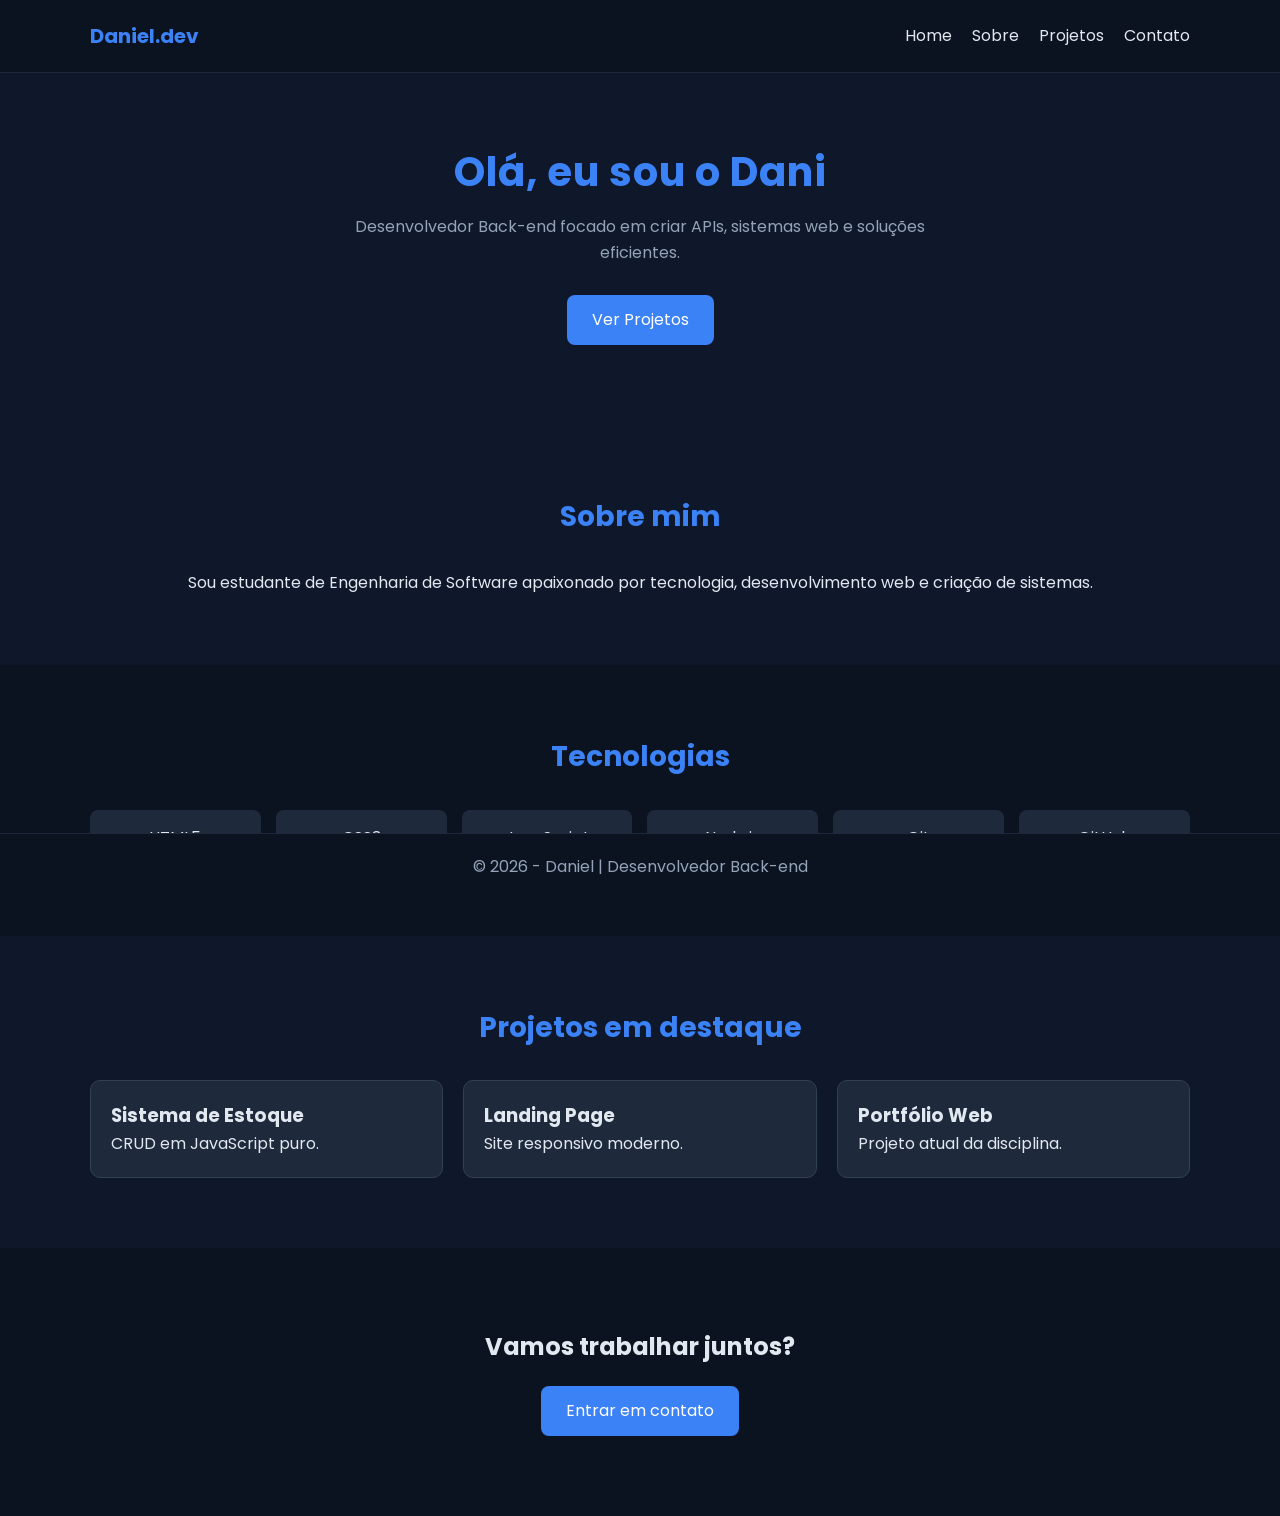
==== portifolio/index.html @ 5cbec448 "primeiro commit" ====
<!DOCTYPE html>
<html lang="pt-BR">

<head>
  <meta charset="UTF-8">
  <meta name="viewport" content="width=device-width, initial-scale=1.0">

  <link rel="icon" type="image/png" href="img/favicon16x16.png" sizes="16x16">

  <meta name="description" content="Portfólio de desenvolvedor Back-end com projetos em HTML, CSS e JavaScript">
  <meta name="keywords" content="Desenvolvedor, Back-end, HTML, CSS, JavaScript, Portfólio">
  <meta name="author" content="Daniel">

  <title>Daniel | Desenvolvedor Back-end</title>

  <link rel="stylesheet" href="css/style.css">
  <link rel="stylesheet" href="css/responsive.css">

  <!-- Fonte moderna -->
  <link rel="preconnect" href="https://fonts.googleapis.com">
  <link rel="preconnect" href="https://fonts.gstatic.com" crossorigin>
  <link href="https://fonts.googleapis.com/css2?family=Poppins:wght@300;400;600;700&display=swap" rel="stylesheet">
</head>

<body>

  <!-- HEADER -->
  <header class="header">
    <div class="container">

      <div class="logo">
        <h1>Daniel.dev</h1>
      </div>

      <nav id="nav" class="nav">
        <a href="index.html">Home</a>
        <a href="sobre.html">Sobre</a>
        <a href="projetos.html">Projetos</a>
        <a href="contato.html">Contato</a>
      </nav>

      <div class="menu-mobile" id="menu-mobile">
        ☰
      </div>

    </div>
  </header>

  <!-- HERO -->
  <section class="hero">
    <div class="container">

      <h2 class="typing">Olá, eu sou o Daniel</h2>

      <p class="subtitle">
        Desenvolvedor Back-end focado em criar APIs, sistemas web e soluções eficientes.
      </p>

      <a href="projetos.html" class="btn">Ver Projetos</a>

    </div>
  </section>

  <!-- SOBRE RESUMO -->
  <section class="section">
    <div class="container">

      <h2>Sobre mim</h2>

      <p style="text-align: center;">Sou estudante de Engenharia de Software apaixonado por tecnologia,
        desenvolvimento web e criação de sistemas.</p>

    </div>
  </section>

  <!-- TECNOLOGIAS -->
  <section class="section dark">
    <div class="container">

      <h2>Tecnologias</h2>

      <div class="grid-skills">

        <div class="skill">HTML5</div>
        <div class="skill">CSS3</div>
        <div class="skill">JavaScript</div>
        <div class="skill">Node.js</div>
        <div class="skill">Git</div>
        <div class="skill">GitHub</div>

      </div>

    </div>
  </section>

  <!-- PROJETOS -->
  <section class="section">
    <div class="container">

      <h2>Projetos em destaque</h2>

      <div class="grid">

        <div class="card">
          <h3>Sistema de Estoque</h3>
          <p>CRUD em JavaScript puro.</p>
        </div>

        <div class="card">
          <h3>Landing Page</h3>
          <p>Site responsivo moderno.</p>
        </div>

        <div class="card">
          <h3>Portfólio Web</h3>
          <p>Projeto atual da disciplina.</p>
        </div>

      </div>

    </div>
  </section>

  <!-- CONTATO CTA -->
  <section class="cta">
    <div class="container">

      <h2>Vamos trabalhar juntos?</h2>

      <a href="contato.html" class="btn">Entrar em contato</a>

    </div>
  </section>

  <!-- FOOTER -->
  <footer class="footer">
    <p>© 2026 - Daniel | Desenvolvedor Back-end</p>
  </footer>

  <!-- JS -->
  <script src="js/script.js"></script>

</body>

</html>
---- portifolio/css/style.css ----
* {
  margin: 0;
  padding: 0;
  box-sizing: border-box;
  font-family: 'Poppins', sans-serif;
}

body {
  background: #0f172a;
  color: #e2e8f0;
  line-height: 1.6;
}

/* CONTAINER */
.container {
  width: 90%;
  max-width: 1100px;
  margin: auto;
}

/* HEADER */
.header {
  background: #0b1220;
  padding: 20px 0;
  position: fixed;
  width: 100%;
  top: 0;
  z-index: 1000;
  border-bottom: 1px solid #1e293b;
}

.header .container {
  display: flex;
  justify-content: space-between;
  align-items: center;
}

.logo h1 {
  font-size: 20px;
  color: #3b82f6;
}

.nav {
  display: flex;
  gap: 20px;
}

.nav a {
  color: #e2e8f0;
  text-decoration: none;
  transition: 0.3s;
}

.nav a:hover {
  color: #3b82f6;
}

/* MENU MOBILE */
.menu-mobile {
  display: none;
  font-size: 26px;
  cursor: pointer;
  color: #e2e8f0;
}

/* HERO */
.hero {
  padding: 140px 0 80px;
  text-align: center;
}

.hero h2 {
  font-size: 40px;
  color: #3b82f6;
}

.subtitle {
  margin-top: 10px;
  color: #94a3b8;
}

/* BOTÃO */
.btn {
  display: inline-block;
  margin-top: 20px;
  padding: 12px 25px;
  background: #3b82f6;
  color: white;
  border-radius: 8px;
  text-decoration: none;
  transition: 0.3s;
}

.btn:hover {
  background: #2563eb;
  transform: scale(1.05);
}

/* SEÇÕES */
.section {
  padding: 70px 0;
}

.section h2 {
  text-align: center;
  margin-bottom: 30px;
  font-size: 28px;
  color: #3b82f6;
}

.dark {
  background: #0b1220;
}

/* SKILLS */
.grid-skills {
  display: grid;
  grid-template-columns: repeat(auto-fit, minmax(120px, 1fr));
  gap: 15px;
  text-align: center;
}

.skill {
  background: #1e293b;
  padding: 15px;
  border-radius: 8px;
  transition: 0.3s;
}

.skill:hover {
  background: #3b82f6;
  transform: translateY(-5px);
}

/* PROJETOS */
.grid {
  display: grid;
  grid-template-columns: repeat(auto-fit, minmax(250px, 1fr));
  gap: 20px;
}

.card {
  background: #1e293b;
  padding: 20px;
  border-radius: 10px;
  transition: 0.3s;
  border: 1px solid #334155;
}

.card:hover {
  transform: translateY(-8px);
  border-color: #3b82f6;
}

/* CTA */
.cta {
  text-align: center;
  padding: 80px 0;
  background: #0b1220;
}

/* FOOTER */
.footer {
  position:fixed;
  bottom:0;
  left:0;
  width:100%;
  text-align: center;
  padding: 20px;
  background: #0b1220;
  border-top: 1px solid #1e293b;
  color: #94a3b8;
}

/* =========================
   ANIMAÇÕES MODERNAS
========================= */

.card,
.skill {
  opacity: 0;
  transform: translateY(20px);
  transition: all 0.6s ease;
}

.card.show,
.skill.show {
  opacity: 1;
  transform: translateY(0);
}

/* =========================
   HOVER MAIS MODERNO
========================= */

.card:hover {
  transform: translateY(-10px) scale(1.02);
  border-color: #3b82f6;
  box-shadow: 0 10px 30px rgba(59,130,246,0.2);
}

.skill:hover {
  transform: scale(1.08);
}

/* =========================
   HERO MAIS PROFISSIONAL
========================= */

.hero h2 {
  letter-spacing: 1px;
}

.subtitle {
  max-width: 600px;
  margin: 10px auto;
}
---- portifolio/css/responsive.css ----
/* =========================
   TABLET (até 1024px)
========================= */
@media (max-width: 1024px) {

  .hero h2 {
    font-size: 32px;
  }

  .grid {
    grid-template-columns: repeat(auto-fit, minmax(220px, 1fr));
  }
}

/* =========================
   MOBILE (até 768px)
========================= */
@media (max-width: 768px) {

  /* HEADER */
  .header .container {
    flex-direction: row;
  }

  .nav {
    position: absolute;
    top: 70px;
    right: 0;
    background: #0b1220;
    flex-direction: column;
    width: 200px;
    display: none;
    padding: 20px;
    border-left: 1px solid #1e293b;
  }

  .nav.active {
    display: flex;
  }

  .menu-mobile {
    display: block;
  }

  /* HERO */
  .hero h2 {
    font-size: 26px;
  }

  .subtitle {
    font-size: 14px;
  }

  /* GRID */
  .grid {
    grid-template-columns: 1fr;
  }

  .grid-skills {
    grid-template-columns: repeat(2, 1fr);
  }

  /* BOTÕES */
  .btn {
    padding: 10px 18px;
    font-size: 14px;
  }
}

/* =========================
   MOBILE PEQUENO (até 480px)
========================= */
@media (max-width: 480px) {

  .hero h2 {
    font-size: 22px;
  }

  .grid-skills {
    grid-template-columns: 1fr;
  }

  .section h2 {
    font-size: 22px;
  }

  .logo h1 {
    font-size: 16px;
  }
}
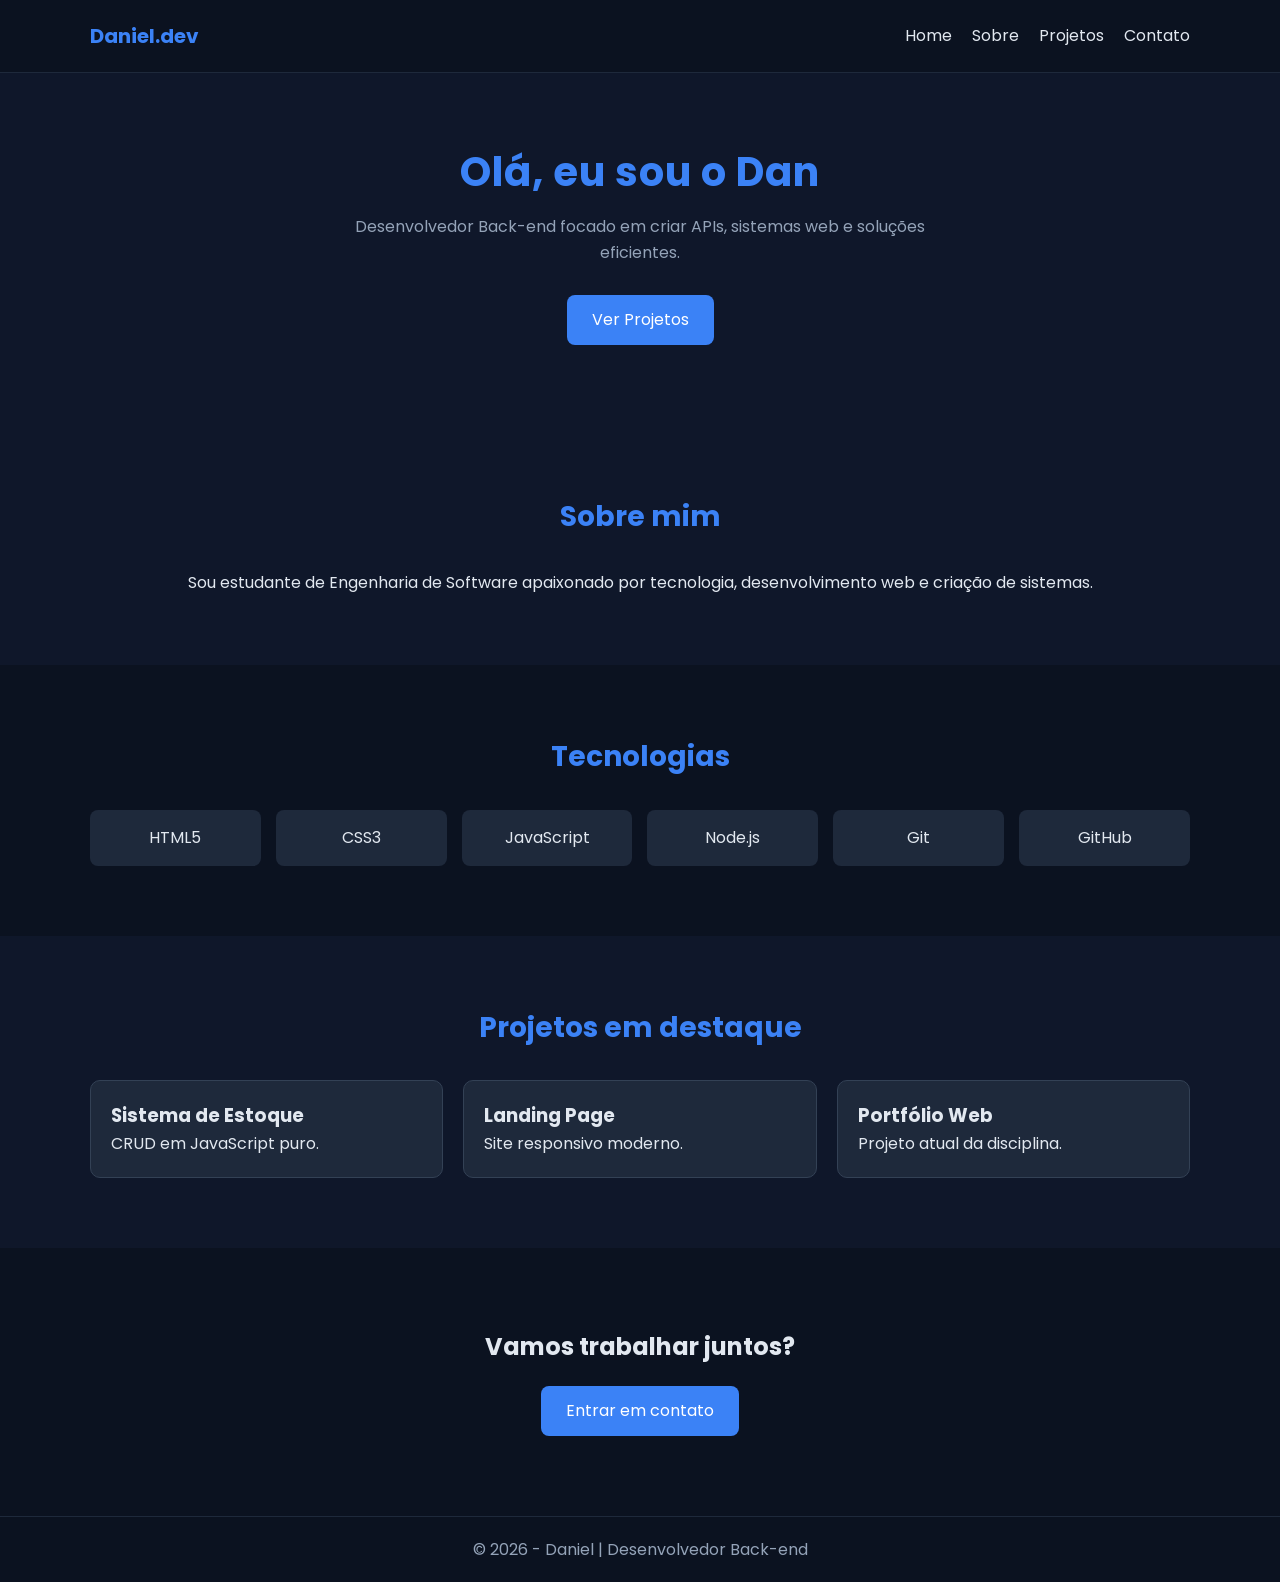
==== commit 69c69f1b: "atualizando site" ====
--- a/portifolio/index.html
+++ b/portifolio/index.html
@@ -17,6 +17,7 @@
   <link rel="stylesheet" href="css/responsive.css">
 
   <!-- Fonte moderna -->
+
   <link rel="preconnect" href="https://fonts.googleapis.com">
   <link rel="preconnect" href="https://fonts.gstatic.com" crossorigin>
   <link href="https://fonts.googleapis.com/css2?family=Poppins:wght@300;400;600;700&display=swap" rel="stylesheet">
--- a/portifolio/css/style.css
+++ b/portifolio/css/style.css
@@ -161,9 +161,6 @@
 
 /* FOOTER */
 .footer {
-  position:fixed;
-  bottom:0;
-  left:0;
   width:100%;
   text-align: center;
   padding: 20px;
@@ -214,4 +211,52 @@
 .subtitle {
   max-width: 600px;
   margin: 10px auto;
+}
+
+/* =========================
+   FORMULÁRIO DE CONTATO
+========================= */
+
+#formContato {
+  max-width: 500px;
+  margin: 0 auto;
+}
+
+.form-group {
+  margin-bottom: 20px;
+}
+
+.form-group label {
+  display: block;
+  margin-bottom: 8px;
+  color: #94a3b8;
+}
+
+.form-group input,
+.form-group textarea {
+  width: 100%;
+  padding: 12px 15px;
+  background: #1e293b;
+  border: 1px solid #334155;
+  border-radius: 8px;
+  color: #e2e8f0;
+  font-family: 'Poppins', sans-serif;
+  font-size: 14px;
+  transition: 0.3s;
+}
+
+.form-group input:focus,
+.form-group textarea:focus {
+  outline: none;
+  border-color: #3b82f6;
+}
+
+.form-group textarea {
+  resize: vertical;
+}
+
+#formContato .btn {
+  border: none;
+  cursor: pointer;
+  font-size: 16px;
 }
--- a/portifolio/css/responsive.css
+++ b/portifolio/css/responsive.css
@@ -1,6 +1,6 @@
-/* =========================
+/*
    TABLET (até 1024px)
-========================= */
+*/
 @media (max-width: 1024px) {
 
   .hero h2 {
@@ -12,9 +12,9 @@
   }
 }
 
-/* =========================
-   MOBILE (até 768px)
-========================= */
+/*
+   celular (até 768px)
+*/
 @media (max-width: 768px) {
 
   /* HEADER */
@@ -67,9 +67,9 @@
   }
 }
 
-/* =========================
+/*
    MOBILE PEQUENO (até 480px)
-========================= */
+*/
 @media (max-width: 480px) {
 
   .hero h2 {
